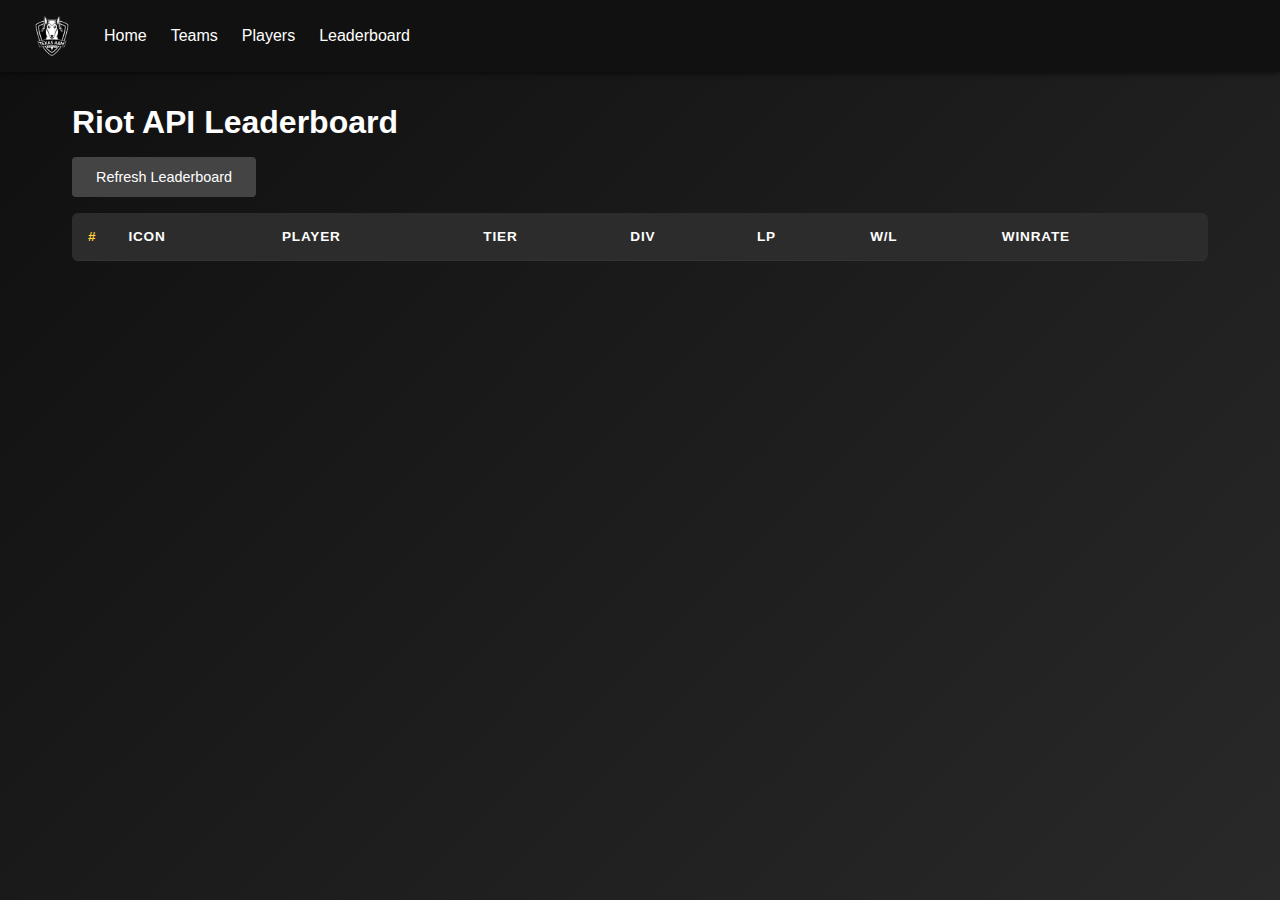
==== webpages/leaderboard.html @ 0d664899 "Initial commit" ====
<!DOCTYPE html>
<html lang="en">
<head>
  <meta charset="UTF-8">
  <title>Leaderboard - eSports</title>
  <style>
    /* Basic reset and styling */
    * {
      margin: 0;
      padding: 0;
      box-sizing: border-box;
      font-family: Arial, sans-serif;
    }
    body {
      background: linear-gradient(135deg, #0f0f0f 0%, #292929 100%);
      color: #fff;
      min-height: 100vh;
    }
    header {
      display: flex;
      align-items: center;
      padding: 1rem 2rem;
      background-color: #111;
      box-shadow: 0 2px 5px rgba(0, 0, 0, 0.5);
    }
    .logo {
      height: 40px;
      margin-right: 2rem;
    }
    nav ul {
      display: flex;
      list-style: none;
    }
    nav ul li {
      margin-right: 1.5rem;
      cursor: pointer;
      transition: color 0.3s ease;
    }
    nav ul li a {
      text-decoration: none;
      color: #fff;
    }
    nav ul li:hover a {
      color: #ccc;
    }
    
    .container {
      max-width: 1200px;
      margin: 2rem auto;
      padding: 0 2rem;
    }
    
    /* Table styling */
    table {
      width: 100%;
      border-collapse: collapse;
      margin-top: 1rem;
      background-color: #1C1C1C;
      border-radius: 6px;
      overflow: hidden; /* if we want to hide corners for the table */
    }
    thead {
      background-color: #2C2C2C;
    }
    th, td {
      padding: 1rem;
      text-align: left;
      border-bottom: 1px solid #333;
    }
    th {
      text-transform: uppercase;
      font-size: 0.85rem;
      letter-spacing: 0.05rem;
    }
    tbody tr:hover {
      background-color: #2E2E2E;
    }
    
    /* Specific column styling */
    /* Rank column */
    .rank {
      width: 40px;      /* Adjust as needed */
      font-weight: bold;
      color: #FFCF40;   /* A gold-like color for the rank number */
      text-align: center;
    }
    
    /* Icon column */
    .icon img {
      border-radius: 50%;
      width: 40px;
      height: 40px;
      object-fit: cover;
    }
    
    /* Player name column */
    .player-name {
      font-weight: bold;
    }
    
    /* Tier & Division columns */
    .tier, .division {
      text-transform: capitalize; /* e.g., "Challenger", "Master" */
    }
    
    /* LP, W/L, Winrate columns */
    .lp {
      color: #FFD700; /* or any color you want for LP */
    }
    .wl {
      color: #bbb;
    }
    .winrate {
      font-weight: bold;
      color: #ADFF2F; /* a greenish color for winrate */
    }

    /* Refresh Button Styling */
    .refresh-btn {
      margin-top: 1rem;
      padding: 0.75rem 1.5rem;
      background-color: #444;
      color: #fff;
      border: none;
      border-radius: 4px;
      cursor: pointer;
      font-size: 0.9rem;
      transition: background-color 0.3s ease;
    }
    .refresh-btn:hover {
      background-color: #666;
    }
  </style>
</head>
<body>
  <header>
    <img src="../images/ame_logo.png" alt="Logo" class="logo">
    <nav>
      <ul>
        <li><a href="home.html">Home</a></li>
        <li><a href="teams.html">Teams</a></li>
        <li><a href="players.html">Players</a></li>
        <li><a href="leaderboard.html">Leaderboard</a></li>
      </ul>
    </nav>
  </header>
  
  <div class="container">
    <h1>Riot API Leaderboard</h1>
    <!-- Manual refresh button -->
    <button class="refresh-btn" onclick="buildLeaderboard(true)">Refresh Leaderboard</button>

    <table id="leaderboard">
      <thead>
        <tr>
          <th class="rank">#</th>
          <th>Icon</th>
          <th>Player</th>
          <th>Tier</th>
          <th>Div</th>
          <th>LP</th>
          <th>W/L</th>
          <th>Winrate</th>
        </tr>
      </thead>
      <tbody>
        <!-- Leaderboard rows will be inserted here -->
      </tbody>
    </table>
  </div>
  
  <script>
    const apiKey = "RGAPI-61e5ca1f-b1b7-4bba-b1bf-95d880f5e106"; // Use your valid API key
    const version = "15.1.1"; // DDragon version for profile icons
    
    // Summoner data caching (optional)
    const cacheKey = "leaderboardCache";
    const cacheDuration = 3 * 60 * 60 * 1000; // 3 hours in milliseconds

    // Function to load summoner data from a text file formatted as "SummonerOne#NA1" per line.
    async function loadSummoners() {
      try {
        const response = await fetch('summoners.txt');
        if (!response.ok) throw new Error('Failed to load summoner data');
        const text = await response.text();
        // Each line represents a summoner in "gameName#tagLine" format.
        const summoners = text.split('\n')
          .map(line => line.trim())
          .filter(line => line.length > 0)
          .map(line => {
            const [gameName, tagLine] = line.split('#');
            return { gameName: gameName.trim(), tagLine: tagLine.trim() };
          });
        return summoners;
      } catch (error) {
        console.error("Error loading summoners:", error);
        return [];
      }
    }

    // Fetch account info using Riot ID (game name and tagline)
    async function getAccountInfo(gameName, tagLine) {
      const encodedGameName = encodeURIComponent(gameName);
      const encodedTagLine = encodeURIComponent(tagLine);
      const accountInfoUrl = `https://americas.api.riotgames.com/riot/account/v1/accounts/by-riot-id/${encodedGameName}/${encodedTagLine}?api_key=${apiKey}`;
      const response = await fetch(accountInfoUrl);
      if (!response.ok) throw new Error("Account info request failed");
      return await response.json();
    }

    // Fetch summoner info using puuid from account info
    async function getSummonerInfo(puuid) {
      const summonerInfoUrl = `https://na1.api.riotgames.com/lol/summoner/v4/summoners/by-puuid/${encodeURIComponent(puuid)}?api_key=${apiKey}`;
      const response = await fetch(summonerInfoUrl);
      if (!response.ok) throw new Error("Summoner info request failed");
      return await response.json();
    }

    // Fetch league info using summoner ID
    async function getLeagueInfo(summonerId) {
      const leagueInfoUrl = `https://na1.api.riotgames.com/lol/league/v4/entries/by-summoner/${encodeURIComponent(summonerId)}?api_key=${apiKey}`;
      const response = await fetch(leagueInfoUrl);
      if (!response.ok) throw new Error("League info request failed");
      return await response.json();
    }

    /**
     * Builds or rebuilds the leaderboard.
     * @param {boolean} forceRefresh - If true, ignore the local cache and fetch fresh data.
     */
    async function buildLeaderboard(forceRefresh = false) {
      const leaderboardBody = document.querySelector('#leaderboard tbody');

      // If not forcing a refresh, check localStorage cache (optional)
      if (!forceRefresh) {
        const cachedData = localStorage.getItem(cacheKey);
        if (cachedData) {
          const cache = JSON.parse(cachedData);
          // If cache is less than 3 hours old, just load from cache
          if (Date.now() - cache.timestamp < cacheDuration) {
            leaderboardBody.innerHTML = cache.html;
            return;
          }
        }
      }

      // Clear any existing rows
      leaderboardBody.innerHTML = "";

      const summoners = await loadSummoners();
      
      // Loop through summoners
      for (let i = 0; i < summoners.length; i++) {
        const summoner = summoners[i];
        try {
          // Get account data
          const accountData = await getAccountInfo(summoner.gameName, summoner.tagLine);
          // Get detailed summoner info using puuid
          const summonerInfo = await getSummonerInfo(accountData.puuid);
          // Get league info using summonerId
          const leagueData = await getLeagueInfo(summonerInfo.id);
          
          // Filter for the Solo/Duo queue entry only
          const soloEntry = leagueData.find(entry => entry.queueType === "RANKED_SOLO_5x5") || null;
          
          // Create a new row
          const tr = document.createElement('tr');

          // 1) Leaderboard Rank (#)
          const rankTd = document.createElement('td');
          rankTd.className = "rank";
          rankTd.textContent = i + 1; // 1-based index
          tr.appendChild(rankTd);

          // 2) Icon
          const iconTd = document.createElement('td');
          iconTd.className = "icon";
          const iconImg = document.createElement('img');
          iconImg.src = `https://ddragon.leagueoflegends.com/cdn/${version}/img/profileicon/${summonerInfo.profileIconId}.png`;
          iconImg.alt = "Player Icon";
          iconTd.appendChild(iconImg);
          tr.appendChild(iconTd);

          // 3) Player Name
          const nameTd = document.createElement('td');
          nameTd.className = "player-name";
          nameTd.textContent = summoner.gameName;
          tr.appendChild(nameTd);

          // 4) Tier
          const tierTd = document.createElement('td');
          tierTd.className = "tier";
          tierTd.textContent = soloEntry ? soloEntry.tier.toLowerCase() : "unranked";
          tr.appendChild(tierTd);

          // 5) Division
          const divTd = document.createElement('td');
          divTd.className = "division";
          divTd.textContent = (soloEntry && soloEntry.rank) ? soloEntry.rank : "-";
          tr.appendChild(divTd);

          // 6) LP
          const lpTd = document.createElement('td');
          lpTd.className = "lp";
          lpTd.textContent = soloEntry ? soloEntry.leaguePoints + " LP" : "0 LP";
          tr.appendChild(lpTd);

          // 7) W/L
          const wlTd = document.createElement('td');
          wlTd.className = "wl";
          if (soloEntry && typeof soloEntry.wins !== 'undefined' && typeof soloEntry.losses !== 'undefined') {
            wlTd.textContent = `${soloEntry.wins}W - ${soloEntry.losses}L`;
          } else {
            wlTd.textContent = "N/A";
          }
          tr.appendChild(wlTd);

          // 8) Winrate
          const wrTd = document.createElement('td');
          wrTd.className = "winrate";
          if (soloEntry && (soloEntry.wins || soloEntry.losses)) {
            const totalGames = soloEntry.wins + soloEntry.losses;
            const winRate = ((soloEntry.wins / totalGames) * 100).toFixed(1);
            wrTd.textContent = `${winRate}%`;
          } else {
            wrTd.textContent = "N/A";
          }
          tr.appendChild(wrTd);

          // Append row to table
          leaderboardBody.appendChild(tr);
        } catch (error) {
          console.error("Error fetching data for summoner:", summoner, error);
        }
      }

      // After building, update the local cache (unless forcing refresh means you *never* want to cache—your call)
      localStorage.setItem(
        cacheKey,
        JSON.stringify({ timestamp: Date.now(), html: leaderboardBody.innerHTML })
      );
    }

    // Initialize the leaderboard on page load
    buildLeaderboard();

    // Handle bfcache (if user navigates away and back)
    window.addEventListener('pageshow', (event) => {
      if (event.persisted) {
        buildLeaderboard();
      }
    });
  </script>
</body>
</html>
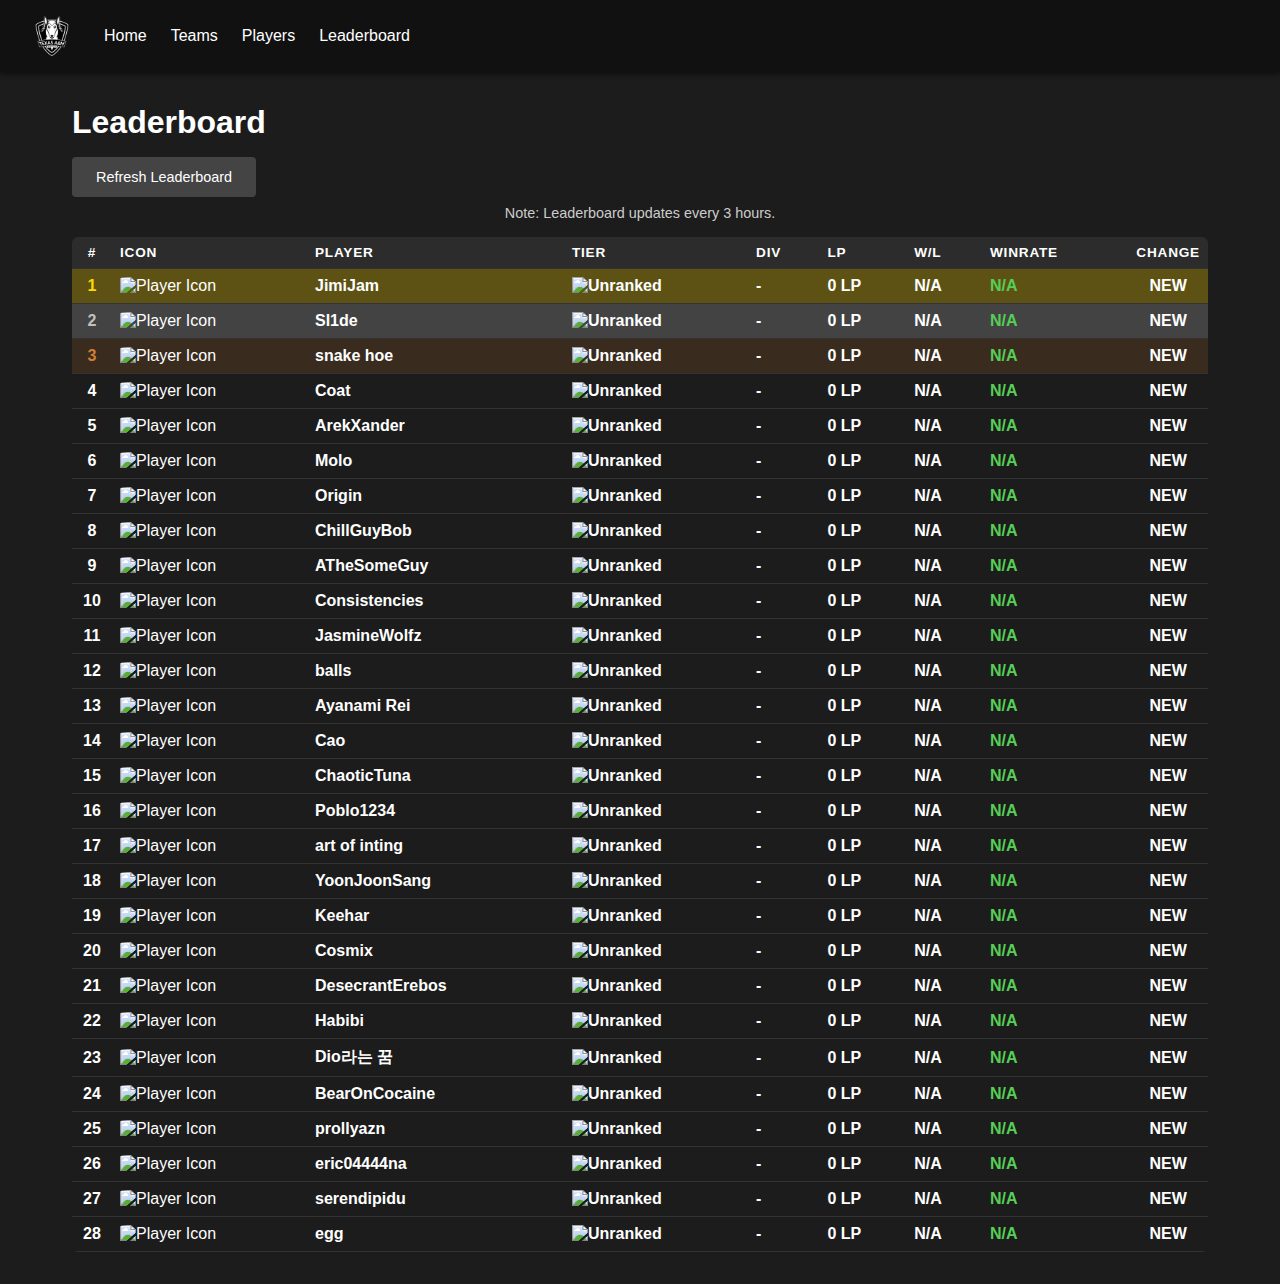
==== commit 1ac78e0b: "basic stuff" ====
--- a/webpages/leaderboard.html
+++ b/webpages/leaderboard.html
@@ -12,7 +12,7 @@
       font-family: Arial, sans-serif;
     }
     body {
-      background: linear-gradient(135deg, #0f0f0f 0%, #292929 100%);
+      background-color: #1c1c1c;
       color: #fff;
       min-height: 100vh;
     }
@@ -48,6 +48,14 @@
       max-width: 1200px;
       margin: 2rem auto;
       padding: 0 2rem;
+    }
+    
+    /* Refresh indicator styling */
+    #refresh-indicator {
+      text-align: center;
+      font-weight: bold;
+      margin-bottom: 1rem;
+      display: none;
     }
     
     /* Table styling */
@@ -57,13 +65,13 @@
       margin-top: 1rem;
       background-color: #1C1C1C;
       border-radius: 6px;
-      overflow: hidden; /* if we want to hide corners for the table */
+      overflow: hidden;
     }
     thead {
       background-color: #2C2C2C;
     }
     th, td {
-      padding: 1rem;
+      padding: 0.5rem;
       text-align: left;
       border-bottom: 1px solid #333;
     }
@@ -76,45 +84,60 @@
       background-color: #2E2E2E;
     }
     
+    /* Special styling for top ranks */
+    .big-box td {
+      font-size: 1rem;
+      background-color: #ffd90049;
+      padding: 0.5rem;
+    }
+    .mid-box td {
+      font-size: 1rem;
+      background-color: #c0c0c03d;
+      padding: 0.5rem;
+    }
+    .small-box td {
+      font-size: 1rem;
+      background-color: #cd80322a;
+      padding: 0.5rem;
+    }
+    
     /* Specific column styling */
-    /* Rank column */
     .rank {
-      width: 40px;      /* Adjust as needed */
-      font-weight: bold;
-      color: #FFCF40;   /* A gold-like color for the rank number */
+      width: 40px;
+      font-weight: bold;
       text-align: center;
     }
-    
-    /* Icon column */
     .icon img {
-      border-radius: 50%;
-      width: 40px;
-      height: 40px;
+      border-radius: 8%;
+      width: 50px;
+      height: 50px;
       object-fit: cover;
     }
-    
-    /* Player name column */
     .player-name {
       font-weight: bold;
     }
-    
-    /* Tier & Division columns */
     .tier, .division {
-      text-transform: capitalize; /* e.g., "Challenger", "Master" */
-    }
-    
-    /* LP, W/L, Winrate columns */
+      font-weight: bold;
+      text-transform: capitalize;
+    }
     .lp {
-      color: #FFD700; /* or any color you want for LP */
+      font-weight: bold;
+      color: #ffffff;
     }
     .wl {
-      color: #bbb;
+      font-weight: bold;
+      color: #ffffff;
     }
     .winrate {
       font-weight: bold;
-      color: #ADFF2F; /* a greenish color for winrate */
-    }
-
+      color: #56ce56;
+    }
+    .change {
+      width: 60px;
+      text-align: center;
+      font-weight: bold;
+    }
+    
     /* Refresh Button Styling */
     .refresh-btn {
       margin-top: 1rem;
@@ -129,6 +152,20 @@
     }
     .refresh-btn:hover {
       background-color: #666;
+    }
+    
+    /* Note under refresh button */
+    .update-note {
+      text-align: center;
+      margin-top: 0.5rem;
+      font-size: 0.9rem;
+      color: #ccc;
+    }
+    
+    /* Row fade-in animation */
+    @keyframes fadeInRow {
+      from { opacity: 0; transform: translateY(20px); }
+      to { opacity: 1; transform: translateY(0); }
     }
   </style>
 </head>
@@ -146,9 +183,14 @@
   </header>
   
   <div class="container">
-    <h1>Riot API Leaderboard</h1>
+    <h1>Leaderboard</h1>
+    
+    <!-- Refresh indicator -->
+    <div id="refresh-indicator">Refreshing leaderboard...</div>
     <!-- Manual refresh button -->
-    <button class="refresh-btn" onclick="buildLeaderboard(true)">Refresh Leaderboard</button>
+    <button class="refresh-btn" onclick="refreshLeaderboard()">Refresh Leaderboard</button>
+    <!-- Update note -->
+    <div class="update-note">Note: Leaderboard updates every 3 hours.</div>
 
     <table id="leaderboard">
       <thead>
@@ -161,6 +203,7 @@
           <th>LP</th>
           <th>W/L</th>
           <th>Winrate</th>
+          <th class="change">Change</th>
         </tr>
       </thead>
       <tbody>
@@ -172,10 +215,30 @@
   <script>
     const apiKey = "RGAPI-61e5ca1f-b1b7-4bba-b1bf-95d880f5e106"; // Use your valid API key
     const version = "15.1.1"; // DDragon version for profile icons
-    
+
     // Summoner data caching (optional)
     const cacheKey = "leaderboardCache";
     const cacheDuration = 3 * 60 * 60 * 1000; // 3 hours in milliseconds
+
+    // Define ranking orders
+    const tierOrder = {
+      challenger: 0,
+      grandmaster: 1,
+      master: 2,
+      diamond: 3,
+      emerald: 4,
+      platinum: 5,
+      gold: 6,
+      silver: 7,
+      unranked: 8
+    };
+    const divisionOrder = {
+      I: 0,
+      II: 1,
+      III: 2,
+      IV: 3,
+      '-': 4
+    };
 
     // Function to load summoner data from a text file formatted as "SummonerOne#NA1" per line.
     async function loadSummoners() {
@@ -198,7 +261,6 @@
       }
     }
 
-    // Fetch account info using Riot ID (game name and tagline)
     async function getAccountInfo(gameName, tagLine) {
       const encodedGameName = encodeURIComponent(gameName);
       const encodedTagLine = encodeURIComponent(tagLine);
@@ -208,7 +270,6 @@
       return await response.json();
     }
 
-    // Fetch summoner info using puuid from account info
     async function getSummonerInfo(puuid) {
       const summonerInfoUrl = `https://na1.api.riotgames.com/lol/summoner/v4/summoners/by-puuid/${encodeURIComponent(puuid)}?api_key=${apiKey}`;
       const response = await fetch(summonerInfoUrl);
@@ -216,7 +277,6 @@
       return await response.json();
     }
 
-    // Fetch league info using summoner ID
     async function getLeagueInfo(summonerId) {
       const leagueInfoUrl = `https://na1.api.riotgames.com/lol/league/v4/entries/by-summoner/${encodeURIComponent(summonerId)}?api_key=${apiKey}`;
       const response = await fetch(leagueInfoUrl);
@@ -225,126 +285,250 @@
     }
 
     /**
-     * Builds or rebuilds the leaderboard.
-     * @param {boolean} forceRefresh - If true, ignore the local cache and fetch fresh data.
+     * Builds or rebuilds the leaderboard by sorting players based on their tier, division, and LP.
+     * A fade-in animation is applied row-by-row.
+     * @param {boolean} forceRefresh - If true, fetch fresh data.
      */
     async function buildLeaderboard(forceRefresh = false) {
       const leaderboardBody = document.querySelector('#leaderboard tbody');
-
-      // If not forcing a refresh, check localStorage cache (optional)
+      const refreshIndicator = document.getElementById("refresh-indicator");
+
+      // Load stored previous rankings from localStorage (if any)
+      let storedRankings = JSON.parse(localStorage.getItem("previousRankings")) || {};
+
+      // If not forcing refresh, try local cache
       if (!forceRefresh) {
         const cachedData = localStorage.getItem(cacheKey);
         if (cachedData) {
           const cache = JSON.parse(cachedData);
-          // If cache is less than 3 hours old, just load from cache
           if (Date.now() - cache.timestamp < cacheDuration) {
             leaderboardBody.innerHTML = cache.html;
+            applyRowFadeIn();
             return;
           }
         }
       }
 
-      // Clear any existing rows
-      leaderboardBody.innerHTML = "";
-
+      // Show the refresh indicator
+      refreshIndicator.style.display = "block";
+
+      const fragment = document.createDocumentFragment();
       const summoners = await loadSummoners();
-      
-      // Loop through summoners
+      const players = [];
+
       for (let i = 0; i < summoners.length; i++) {
         const summoner = summoners[i];
         try {
-          // Get account data
           const accountData = await getAccountInfo(summoner.gameName, summoner.tagLine);
-          // Get detailed summoner info using puuid
           const summonerInfo = await getSummonerInfo(accountData.puuid);
-          // Get league info using summonerId
           const leagueData = await getLeagueInfo(summonerInfo.id);
-          
-          // Filter for the Solo/Duo queue entry only
           const soloEntry = leagueData.find(entry => entry.queueType === "RANKED_SOLO_5x5") || null;
           
-          // Create a new row
-          const tr = document.createElement('tr');
-
-          // 1) Leaderboard Rank (#)
-          const rankTd = document.createElement('td');
-          rankTd.className = "rank";
-          rankTd.textContent = i + 1; // 1-based index
-          tr.appendChild(rankTd);
-
-          // 2) Icon
-          const iconTd = document.createElement('td');
-          iconTd.className = "icon";
-          const iconImg = document.createElement('img');
-          iconImg.src = `https://ddragon.leagueoflegends.com/cdn/${version}/img/profileicon/${summonerInfo.profileIconId}.png`;
-          iconImg.alt = "Player Icon";
-          iconTd.appendChild(iconImg);
-          tr.appendChild(iconTd);
-
-          // 3) Player Name
-          const nameTd = document.createElement('td');
-          nameTd.className = "player-name";
-          nameTd.textContent = summoner.gameName;
-          tr.appendChild(nameTd);
-
-          // 4) Tier
-          const tierTd = document.createElement('td');
-          tierTd.className = "tier";
-          tierTd.textContent = soloEntry ? soloEntry.tier.toLowerCase() : "unranked";
-          tr.appendChild(tierTd);
-
-          // 5) Division
-          const divTd = document.createElement('td');
-          divTd.className = "division";
-          divTd.textContent = (soloEntry && soloEntry.rank) ? soloEntry.rank : "-";
-          tr.appendChild(divTd);
-
-          // 6) LP
-          const lpTd = document.createElement('td');
-          lpTd.className = "lp";
-          lpTd.textContent = soloEntry ? soloEntry.leaguePoints + " LP" : "0 LP";
-          tr.appendChild(lpTd);
-
-          // 7) W/L
-          const wlTd = document.createElement('td');
-          wlTd.className = "wl";
-          if (soloEntry && typeof soloEntry.wins !== 'undefined' && typeof soloEntry.losses !== 'undefined') {
-            wlTd.textContent = `${soloEntry.wins}W - ${soloEntry.losses}L`;
-          } else {
-            wlTd.textContent = "N/A";
+          let tier = "unranked";
+          let division = "-";
+          let lp = 0, wins = 0, losses = 0;
+          if (soloEntry) {
+            tier = soloEntry.tier.toLowerCase();
+            division = soloEntry.rank;
+            lp = soloEntry.leaguePoints;
+            wins = soloEntry.wins;
+            losses = soloEntry.losses;
           }
-          tr.appendChild(wlTd);
-
-          // 8) Winrate
-          const wrTd = document.createElement('td');
-          wrTd.className = "winrate";
-          if (soloEntry && (soloEntry.wins || soloEntry.losses)) {
-            const totalGames = soloEntry.wins + soloEntry.losses;
-            const winRate = ((soloEntry.wins / totalGames) * 100).toFixed(1);
-            wrTd.textContent = `${winRate}%`;
-          } else {
-            wrTd.textContent = "N/A";
-          }
-          tr.appendChild(wrTd);
-
-          // Append row to table
-          leaderboardBody.appendChild(tr);
+          
+          const tierValue = tierOrder[tier] !== undefined ? tierOrder[tier] : tierOrder["unranked"];
+          const divValue = divisionOrder[division] !== undefined ? divisionOrder[division] : divisionOrder["-"];
+          
+          players.push({
+            summonerName: summoner.gameName,
+            iconId: summonerInfo.profileIconId,
+            tier: tier,
+            division: division,
+            lp: lp,
+            wins: wins,
+            losses: losses,
+            tierValue: tierValue,
+            divValue: divValue
+          });
         } catch (error) {
           console.error("Error fetching data for summoner:", summoner, error);
-        }
-      }
-
-      // After building, update the local cache (unless forcing refresh means you *never* want to cache—your call)
+          players.push({
+            summonerName: summoner.gameName,
+            iconId: 0,
+            tier: "unranked",
+            division: "-",
+            lp: 0,
+            wins: 0,
+            losses: 0,
+            tierValue: tierOrder["unranked"],
+            divValue: divisionOrder["-"]
+          });
+        }
+      }
+
+      // Sort players: by tier, then division, then LP (descending)
+      players.sort((a, b) => {
+        if (a.tierValue !== b.tierValue) return a.tierValue - b.tierValue;
+        if (a.divValue !== b.divValue) return a.divValue - b.divValue;
+        return b.lp - a.lp;
+      });
+
+      // Build new table rows with fade-in animation
+      for (let i = 0; i < players.length; i++) {
+        const player = players[i];
+        const tr = document.createElement('tr');
+        // Apply fade-in animation to each row with delay based on index
+        tr.style.animation = `fadeInRow 0.5s ease forwards`;
+        tr.style.animationDelay = (i * 0.1) + "s";
+
+        // Special styling for top ranks
+        if (i === 0) {
+          tr.classList.add('big-box');
+        } else if (i === 1) {
+          tr.classList.add('mid-box');
+        } else if (i === 2) {
+          tr.classList.add('small-box');
+        }
+
+        // Rank column
+        const rankTd = document.createElement('td');
+        rankTd.className = "rank";
+        rankTd.textContent = i + 1;
+        if (i === 0) {
+          rankTd.style.color = "#FFD700";
+        } else if (i === 1) {
+          rankTd.style.color = "#C0C0C0";
+        } else if (i === 2) {
+          rankTd.style.color = "#CD7F32";
+        } else {
+          rankTd.style.color = "#FFFFFF";
+        }
+        tr.appendChild(rankTd);
+
+        // Icon column
+        const iconTd = document.createElement('td');
+        iconTd.className = "icon";
+        const iconImg = document.createElement('img');
+        iconImg.src = `https://ddragon.leagueoflegends.com/cdn/${version}/img/profileicon/${player.iconId}.png`;
+        iconImg.alt = "Player Icon";
+        iconTd.appendChild(iconImg);
+        tr.appendChild(iconTd);
+
+        // Player name column
+        const nameTd = document.createElement('td');
+        nameTd.className = "player-name";
+        nameTd.textContent = player.summonerName;
+        tr.appendChild(nameTd);
+
+        // Tier (as image)
+        const tierTd = document.createElement('td');
+        tierTd.className = "tier";
+        const tierImg = document.createElement('img');
+        tierImg.src = '../images/' + player.tier.toUpperCase() + '_SMALL.jpg';
+        tierImg.alt = player.tier;
+        tierImg.style.height = "30px";
+        tierTd.appendChild(tierImg);
+        tr.appendChild(tierTd);
+
+        // Division column
+        const divTd = document.createElement('td');
+        divTd.className = "division";
+        divTd.textContent = player.division;
+        tr.appendChild(divTd);
+
+        // LP column
+        const lpTd = document.createElement('td');
+        lpTd.className = "lp";
+        lpTd.textContent = player.lp + " LP";
+        tr.appendChild(lpTd);
+
+        // W/L column
+        const wlTd = document.createElement('td');
+        wlTd.className = "wl";
+        if (typeof player.wins !== 'undefined' && typeof player.losses !== 'undefined' && (player.wins || player.losses)) {
+          wlTd.textContent = `${player.wins}W - ${player.losses}L`;
+        } else {
+          wlTd.textContent = "N/A";
+        }
+        tr.appendChild(wlTd);
+
+        // Winrate column
+        const winrateTd = document.createElement('td');
+        winrateTd.className = "winrate";
+        if ((player.wins || player.losses) && (player.wins + player.losses > 0)) {
+          const totalGames = player.wins + player.losses;
+          const winRate = ((player.wins / totalGames) * 100).toFixed(1);
+          winrateTd.textContent = `${winRate}%`;
+        } else {
+          winrateTd.textContent = "N/A";
+        }
+        tr.appendChild(winrateTd);
+
+        // Rank change column
+        const changeTd = document.createElement('td');
+        changeTd.className = "change";
+        const newRank = i + 1;
+        const oldRank = storedRankings[player.summonerName];
+        if (oldRank !== undefined) {
+          const diff = oldRank - newRank;
+          if (diff > 0) {
+            changeTd.innerHTML = '<span style="color: #66e366;">▲' + diff + '</span>';
+          } else if (diff < 0) {
+            changeTd.innerHTML = '<span style="color: #ff0000;">▼' + Math.abs(diff) + '</span>';
+          } else {
+            changeTd.textContent = "-";
+          }
+        } else {
+          changeTd.textContent = "NEW";
+        }
+        tr.appendChild(changeTd);
+
+        fragment.appendChild(tr);
+      }
+
+      leaderboardBody.innerHTML = "";
+      leaderboardBody.appendChild(fragment);
+
+      // Update stored previous rankings with new rankings for next refresh
+      let newRankings = {};
+      for (let i = 0; i < players.length; i++) {
+        newRankings[players[i].summonerName] = i + 1;
+      }
+      localStorage.setItem("previousRankings", JSON.stringify(newRankings));
+
+      // Hide the refresh indicator
+      refreshIndicator.style.display = "none";
+
+      // Cache the current leaderboard HTML
       localStorage.setItem(
         cacheKey,
         JSON.stringify({ timestamp: Date.now(), html: leaderboardBody.innerHTML })
       );
     }
 
-    // Initialize the leaderboard on page load
+    // Helper function to apply fade-in animation to rows (if using cached HTML)
+    function applyRowFadeIn() {
+      const rows = document.querySelectorAll('#leaderboard tbody tr');
+      rows.forEach((row, index) => {
+        row.style.animation = `fadeInRow 0.5s ease forwards`;
+        row.style.animationDelay = (index * 0.1) + "s";
+      });
+    }
+
+    // Function to handle manual refresh with password
+    function refreshLeaderboard() {
+      const password = prompt("Enter password to refresh leaderboard:");
+      const correctPassword = "It12012002"; // Change as needed
+      if (password !== correctPassword) {
+        alert("Incorrect password. Leaderboard not refreshed.");
+        return;
+      }
+      buildLeaderboard(true);
+    }
+
+    // Initialize leaderboard on page load
     buildLeaderboard();
 
-    // Handle bfcache (if user navigates away and back)
+    // Handle back/forward cache
     window.addEventListener('pageshow', (event) => {
       if (event.persisted) {
         buildLeaderboard();
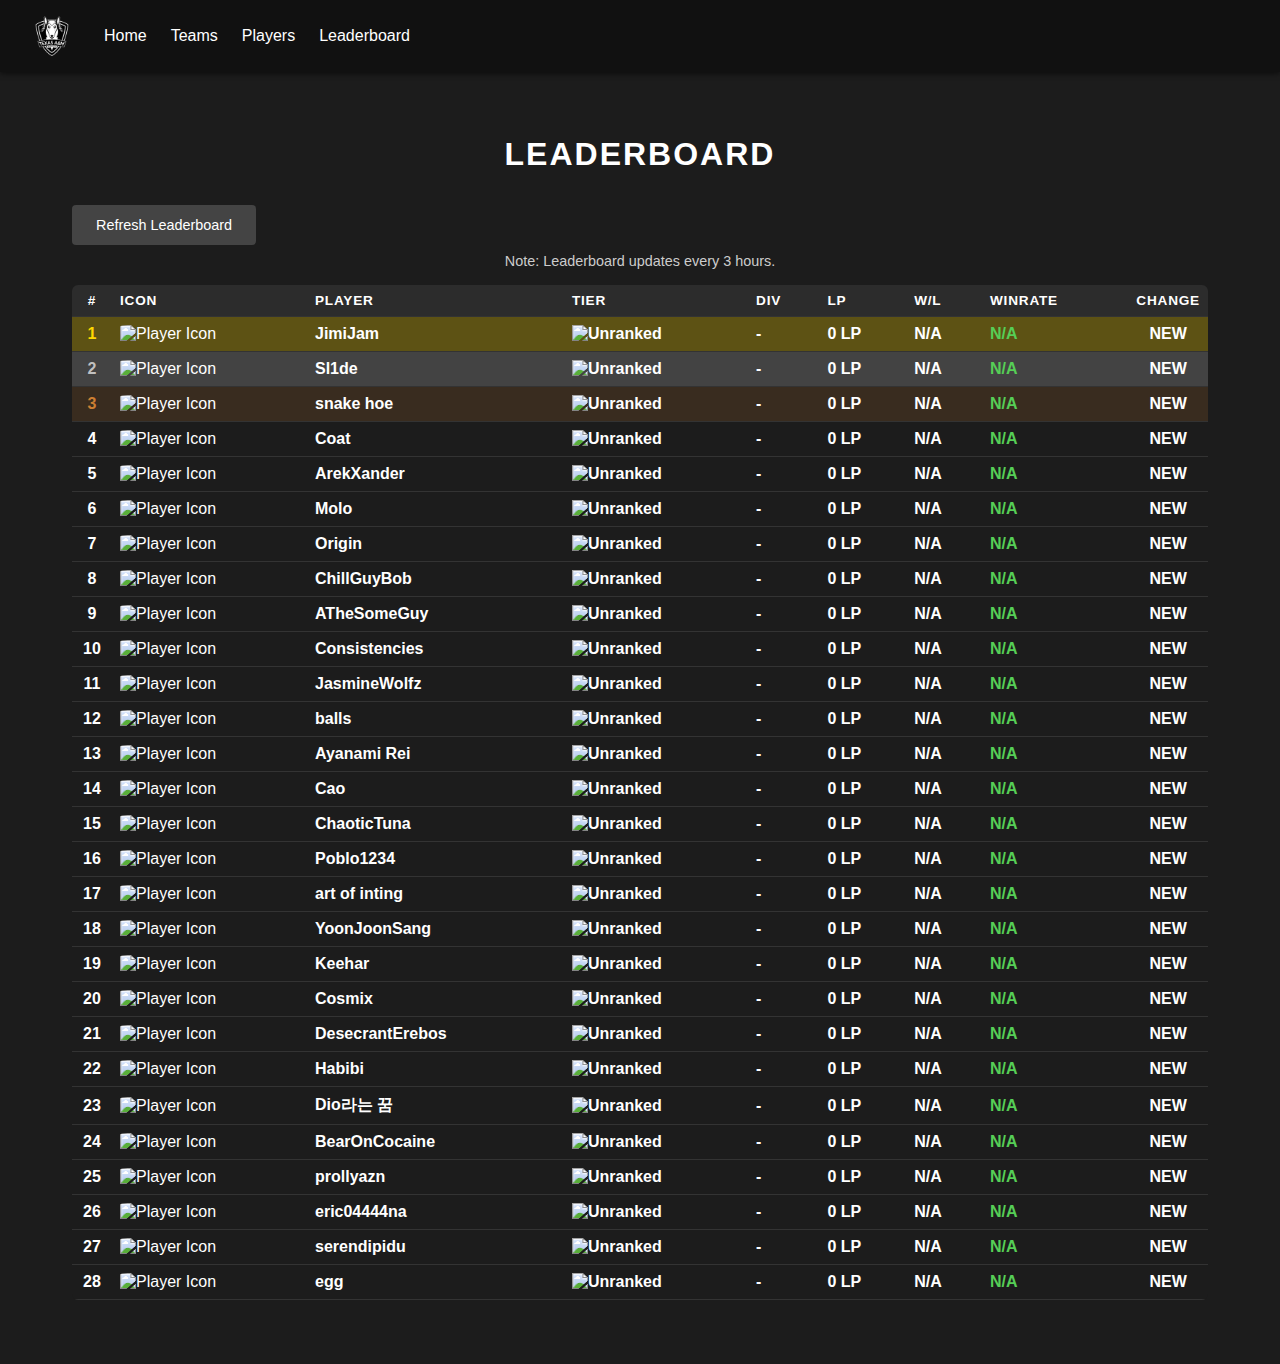
==== commit 609c58e8: "a lot" ====
--- a/webpages/leaderboard.html
+++ b/webpages/leaderboard.html
@@ -9,7 +9,7 @@
       margin: 0;
       padding: 0;
       box-sizing: border-box;
-      font-family: Arial, sans-serif;
+      font-family: Calibri, sans-serif;
     }
     body {
       background-color: #1c1c1c;
@@ -23,6 +23,16 @@
       background-color: #111;
       box-shadow: 0 2px 5px rgba(0, 0, 0, 0.5);
     }
+
+    h1 {
+      margin: 2rem 0 1rem;
+      font-size: 2rem;
+      text-transform: uppercase;
+      letter-spacing: 2px;
+      text-align: center;
+    }
+
+
     .logo {
       height: 40px;
       margin-right: 2rem;
@@ -46,7 +56,7 @@
     
     .container {
       max-width: 1200px;
-      margin: 2rem auto;
+      margin: 4rem auto;
       padding: 0 2rem;
     }
     
@@ -70,7 +80,8 @@
     thead {
       background-color: #2C2C2C;
     }
-    th, td {
+    th,
+    td {
       padding: 0.5rem;
       text-align: left;
       border-bottom: 1px solid #333;
@@ -116,7 +127,8 @@
     .player-name {
       font-weight: bold;
     }
-    .tier, .division {
+    .tier,
+    .division {
       font-weight: bold;
       text-transform: capitalize;
     }
@@ -164,8 +176,14 @@
     
     /* Row fade-in animation */
     @keyframes fadeInRow {
-      from { opacity: 0; transform: translateY(20px); }
-      to { opacity: 1; transform: translateY(0); }
+      from {
+        opacity: 0;
+        transform: translateY(20px);
+      }
+      to {
+        opacity: 1;
+        transform: translateY(0);
+      }
     }
   </style>
 </head>
@@ -187,8 +205,10 @@
     
     <!-- Refresh indicator -->
     <div id="refresh-indicator">Refreshing leaderboard...</div>
+    
     <!-- Manual refresh button -->
     <button class="refresh-btn" onclick="refreshLeaderboard()">Refresh Leaderboard</button>
+    
     <!-- Update note -->
     <div class="update-note">Note: Leaderboard updates every 3 hours.</div>
 
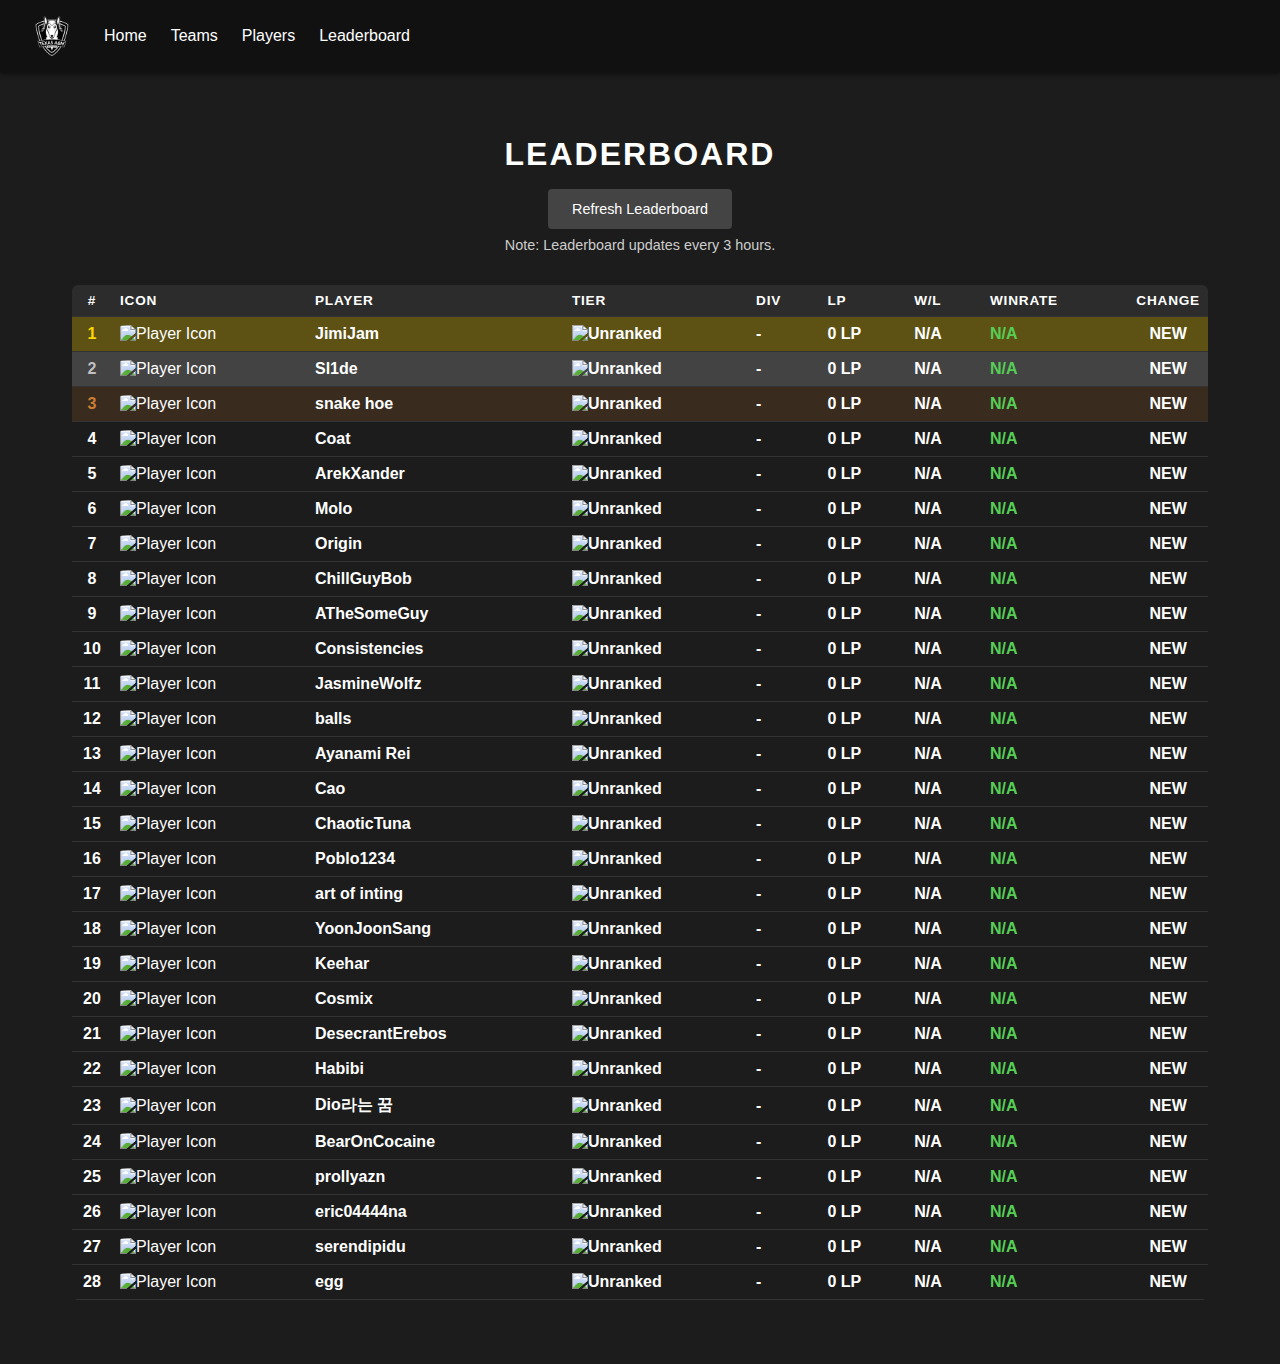
==== commit 0d0fe542: "Update leaderboard.html" ====
--- a/webpages/leaderboard.html
+++ b/webpages/leaderboard.html
@@ -23,6 +23,26 @@
       background-color: #111;
       box-shadow: 0 2px 5px rgba(0, 0, 0, 0.5);
     }
+    .logo {
+      height: 40px;
+      margin-right: 2rem;
+    }
+    nav ul {
+      display: flex;
+      list-style: none;
+    }
+    nav ul li {
+      margin-right: 1.5rem;
+      cursor: pointer;
+      transition: color 0.3s ease;
+    }
+    nav ul li a {
+      text-decoration: none;
+      color: #fff;
+    }
+    nav ul li:hover a {
+      color: #ccc;
+    }
 
     h1 {
       margin: 2rem 0 1rem;
@@ -32,124 +52,34 @@
       text-align: center;
     }
 
-
-    .logo {
-      height: 40px;
-      margin-right: 2rem;
-    }
-    nav ul {
-      display: flex;
-      list-style: none;
-    }
-    nav ul li {
-      margin-right: 1.5rem;
-      cursor: pointer;
-      transition: color 0.3s ease;
-    }
-    nav ul li a {
-      text-decoration: none;
-      color: #fff;
-    }
-    nav ul li:hover a {
-      color: #ccc;
-    }
-    
     .container {
       max-width: 1200px;
       margin: 4rem auto;
       padding: 0 2rem;
     }
-    
-    /* Refresh indicator styling */
-    #refresh-indicator {
+
+    /* Progress bar container */
+    #progress-container {
+      width: 50%;
+      margin: 1rem auto;
+      background-color: #333;
+      border-radius: 4px;
+      overflow: hidden;
+      display: none; /* hidden by default */
+    }
+    #progress-bar {
+      height: 12px;
+      width: 0;
+      background-color: #56ce56;
+      transition: width 0.2s ease;
+    }
+    #progress-text {
       text-align: center;
-      font-weight: bold;
-      margin-bottom: 1rem;
-      display: none;
-    }
-    
-    /* Table styling */
-    table {
-      width: 100%;
-      border-collapse: collapse;
-      margin-top: 1rem;
-      background-color: #1C1C1C;
-      border-radius: 6px;
-      overflow: hidden;
-    }
-    thead {
-      background-color: #2C2C2C;
-    }
-    th,
-    td {
-      padding: 0.5rem;
-      text-align: left;
-      border-bottom: 1px solid #333;
-    }
-    th {
-      text-transform: uppercase;
-      font-size: 0.85rem;
-      letter-spacing: 0.05rem;
-    }
-    tbody tr:hover {
-      background-color: #2E2E2E;
-    }
-    
-    /* Special styling for top ranks */
-    .big-box td {
-      font-size: 1rem;
-      background-color: #ffd90049;
-      padding: 0.5rem;
-    }
-    .mid-box td {
-      font-size: 1rem;
-      background-color: #c0c0c03d;
-      padding: 0.5rem;
-    }
-    .small-box td {
-      font-size: 1rem;
-      background-color: #cd80322a;
-      padding: 0.5rem;
-    }
-    
-    /* Specific column styling */
-    .rank {
-      width: 40px;
-      font-weight: bold;
-      text-align: center;
-    }
-    .icon img {
-      border-radius: 8%;
-      width: 50px;
-      height: 50px;
-      object-fit: cover;
-    }
-    .player-name {
-      font-weight: bold;
-    }
-    .tier,
-    .division {
-      font-weight: bold;
-      text-transform: capitalize;
-    }
-    .lp {
-      font-weight: bold;
-      color: #ffffff;
-    }
-    .wl {
-      font-weight: bold;
-      color: #ffffff;
-    }
-    .winrate {
-      font-weight: bold;
-      color: #56ce56;
-    }
-    .change {
-      width: 60px;
-      text-align: center;
-      font-weight: bold;
-    }
-    
+      margin-top: 0.5rem;
+      font-size: 0.95rem;
+      display: none; /* hidden by default */
+    }
+
     /* Refresh Button Styling */
     .refresh-btn {
       margin-top: 1rem;
@@ -161,19 +91,103 @@
       cursor: pointer;
       font-size: 0.9rem;
       transition: background-color 0.3s ease;
+      display: block;
+      margin-left: auto;
+      margin-right: auto;
     }
     .refresh-btn:hover {
       background-color: #666;
     }
-    
-    /* Note under refresh button */
     .update-note {
       text-align: center;
       margin-top: 0.5rem;
       font-size: 0.9rem;
       color: #ccc;
     }
-    
+
+    /* Table styling */
+    table {
+      width: 100%;
+      border-collapse: collapse;
+      margin-top: 2rem;
+      background-color: #1C1C1C;
+      border-radius: 6px;
+      overflow: hidden;
+      display: none; /* hidden by default; shown after data is loaded */
+    }
+    thead {
+      background-color: #2C2C2C;
+    }
+    th,
+    td {
+      padding: 0.5rem;
+      text-align: left;
+      border-bottom: 1px solid #333;
+    }
+    th {
+      text-transform: uppercase;
+      font-size: 0.85rem;
+      letter-spacing: 0.05rem;
+    }
+    tbody tr:hover {
+      background-color: #2E2E2E;
+    }
+
+    /* Special styling for top ranks */
+    .big-box td {
+      font-size: 1rem;
+      background-color: #ffd90049;
+      padding: 0.5rem;
+    }
+    .mid-box td {
+      font-size: 1rem;
+      background-color: #c0c0c03d;
+      padding: 0.5rem;
+    }
+    .small-box td {
+      font-size: 1rem;
+      background-color: #cd80322a;
+      padding: 0.5rem;
+    }
+
+    /* Specific column styling */
+    .rank {
+      width: 40px;
+      font-weight: bold;
+      text-align: center;
+    }
+    .icon img {
+      border-radius: 8%;
+      width: 50px;
+      height: 50px;
+      object-fit: cover;
+    }
+    .player-name {
+      font-weight: bold;
+    }
+    .tier,
+    .division {
+      font-weight: bold;
+      text-transform: capitalize;
+    }
+    .lp {
+      font-weight: bold;
+      color: #ffffff;
+    }
+    .wl {
+      font-weight: bold;
+      color: #ffffff;
+    }
+    .winrate {
+      font-weight: bold;
+      color: #56ce56;
+    }
+    .change {
+      width: 60px;
+      text-align: center;
+      font-weight: bold;
+    }
+
     /* Row fade-in animation */
     @keyframes fadeInRow {
       from {
@@ -199,17 +213,18 @@
       </ul>
     </nav>
   </header>
-  
+
   <div class="container">
     <h1>Leaderboard</h1>
-    
-    <!-- Refresh indicator -->
-    <div id="refresh-indicator">Refreshing leaderboard...</div>
-    
-    <!-- Manual refresh button -->
+
+    <!-- Progress bar + text for refreshing -->
+    <div id="progress-container">
+      <div id="progress-bar"></div>
+    </div>
+    <div id="progress-text"></div>
+
+    <!-- Manual refresh button (with 5-min cooldown, no password) -->
     <button class="refresh-btn" onclick="refreshLeaderboard()">Refresh Leaderboard</button>
-    
-    <!-- Update note -->
     <div class="update-note">Note: Leaderboard updates every 3 hours.</div>
 
     <table id="leaderboard">
@@ -231,7 +246,7 @@
       </tbody>
     </table>
   </div>
-  
+
   <script>
     const apiKey = "RGAPI-61e5ca1f-b1b7-4bba-b1bf-95d880f5e106"; // Use your valid API key
     const version = "15.1.1"; // DDragon version for profile icons
@@ -239,6 +254,10 @@
     // Summoner data caching (optional)
     const cacheKey = "leaderboardCache";
     const cacheDuration = 3 * 60 * 60 * 1000; // 3 hours in milliseconds
+
+    // 5-minute cooldown for manual refresh
+    // (Currently set to 0 for quick testing; set back to 5 as desired)
+    const REFRESH_COOLDOWN_MS = 3 * 60 * 1000;
 
     // Define ranking orders
     const tierOrder = {
@@ -260,14 +279,14 @@
       '-': 4
     };
 
-    // Function to load summoner data from a text file formatted as "SummonerOne#NA1" per line.
     async function loadSummoners() {
       try {
         const response = await fetch('summoners.txt');
         if (!response.ok) throw new Error('Failed to load summoner data');
         const text = await response.text();
-        // Each line represents a summoner in "gameName#tagLine" format.
-        const summoners = text.split('\n')
+        // Each line in summoners.txt should be "GameName#TagLine"
+        const summoners = text
+          .split('\n')
           .map(line => line.trim())
           .filter(line => line.length > 0)
           .map(line => {
@@ -305,45 +324,61 @@
     }
 
     /**
-     * Builds or rebuilds the leaderboard by sorting players based on their tier, division, and LP.
-     * A fade-in animation is applied row-by-row.
+     * Build or rebuild the leaderboard. 
+     * Shows only the progress bar (no loading image).
      * @param {boolean} forceRefresh - If true, fetch fresh data.
      */
     async function buildLeaderboard(forceRefresh = false) {
-      const leaderboardBody = document.querySelector('#leaderboard tbody');
-      const refreshIndicator = document.getElementById("refresh-indicator");
-
-      // Load stored previous rankings from localStorage (if any)
+      const progressContainer = document.getElementById('progress-container');
+      const progressBar = document.getElementById('progress-bar');
+      const progressText = document.getElementById('progress-text');
+      const leaderboardTable = document.getElementById('leaderboard');
+      const leaderboardBody = leaderboardTable.querySelector('tbody');
+
+      // Hide table initially
+      leaderboardTable.style.display = 'none';
+
+      // Try local cache if not forcing a refresh
       let storedRankings = JSON.parse(localStorage.getItem("previousRankings")) || {};
-
-      // If not forcing refresh, try local cache
       if (!forceRefresh) {
         const cachedData = localStorage.getItem(cacheKey);
         if (cachedData) {
           const cache = JSON.parse(cachedData);
           if (Date.now() - cache.timestamp < cacheDuration) {
             leaderboardBody.innerHTML = cache.html;
-            applyRowFadeIn();
+            if (leaderboardBody.children.length > 0) {
+              leaderboardTable.style.display = 'table';
+              applyRowFadeIn();
+            }
             return;
           }
         }
       }
 
-      // Show the refresh indicator
-      refreshIndicator.style.display = "block";
-
-      const fragment = document.createDocumentFragment();
       const summoners = await loadSummoners();
+      if (summoners.length === 0) {
+        console.warn("No summoners found in summoners.txt.");
+        // You can display a message here if you'd like (like "No summoners found.")
+        return;
+      }
+
+      // Show the progress bar
+      progressContainer.style.display = 'block';
+      progressText.style.display = 'block';
+      progressBar.style.width = '0';
+      progressText.textContent = 'Fetching data... 0%';
+
+      const totalSummoners = summoners.length;
       const players = [];
 
-      for (let i = 0; i < summoners.length; i++) {
+      for (let i = 0; i < totalSummoners; i++) {
         const summoner = summoners[i];
         try {
           const accountData = await getAccountInfo(summoner.gameName, summoner.tagLine);
           const summonerInfo = await getSummonerInfo(accountData.puuid);
           const leagueData = await getLeagueInfo(summonerInfo.id);
           const soloEntry = leagueData.find(entry => entry.queueType === "RANKED_SOLO_5x5") || null;
-          
+
           let tier = "unranked";
           let division = "-";
           let lp = 0, wins = 0, losses = 0;
@@ -354,10 +389,10 @@
             wins = soloEntry.wins;
             losses = soloEntry.losses;
           }
-          
+
           const tierValue = tierOrder[tier] !== undefined ? tierOrder[tier] : tierOrder["unranked"];
           const divValue = divisionOrder[division] !== undefined ? divisionOrder[division] : divisionOrder["-"];
-          
+
           players.push({
             summonerName: summoner.gameName,
             iconId: summonerInfo.profileIconId,
@@ -371,6 +406,7 @@
           });
         } catch (error) {
           console.error("Error fetching data for summoner:", summoner, error);
+          // Fallback to unranked if errors
           players.push({
             summonerName: summoner.gameName,
             iconId: 0,
@@ -383,20 +419,25 @@
             divValue: divisionOrder["-"]
           });
         }
-      }
-
-      // Sort players: by tier, then division, then LP (descending)
+
+        // Update the progress bar
+        const progressPercent = Math.round(((i + 1) / totalSummoners) * 100);
+        progressBar.style.width = `${progressPercent}%`;
+        progressText.textContent = `Fetching data... ${progressPercent}%`;
+      }
+
+      // Sort players: by tier, then division, then LP descending
       players.sort((a, b) => {
         if (a.tierValue !== b.tierValue) return a.tierValue - b.tierValue;
         if (a.divValue !== b.divValue) return a.divValue - b.divValue;
         return b.lp - a.lp;
       });
 
-      // Build new table rows with fade-in animation
+      // Build rows
+      const fragment = document.createDocumentFragment();
       for (let i = 0; i < players.length; i++) {
         const player = players[i];
         const tr = document.createElement('tr');
-        // Apply fade-in animation to each row with delay based on index
         tr.style.animation = `fadeInRow 0.5s ease forwards`;
         tr.style.animationDelay = (i * 0.1) + "s";
 
@@ -409,22 +450,17 @@
           tr.classList.add('small-box');
         }
 
-        // Rank column
+        // Rank
         const rankTd = document.createElement('td');
         rankTd.className = "rank";
         rankTd.textContent = i + 1;
-        if (i === 0) {
-          rankTd.style.color = "#FFD700";
-        } else if (i === 1) {
-          rankTd.style.color = "#C0C0C0";
-        } else if (i === 2) {
-          rankTd.style.color = "#CD7F32";
-        } else {
-          rankTd.style.color = "#FFFFFF";
-        }
+        if (i === 0) rankTd.style.color = "#FFD700";
+        else if (i === 1) rankTd.style.color = "#C0C0C0";
+        else if (i === 2) rankTd.style.color = "#CD7F32";
+        else rankTd.style.color = "#FFFFFF";
         tr.appendChild(rankTd);
 
-        // Icon column
+        // Icon
         const iconTd = document.createElement('td');
         iconTd.className = "icon";
         const iconImg = document.createElement('img');
@@ -433,13 +469,13 @@
         iconTd.appendChild(iconImg);
         tr.appendChild(iconTd);
 
-        // Player name column
+        // Player name
         const nameTd = document.createElement('td');
         nameTd.className = "player-name";
         nameTd.textContent = player.summonerName;
         tr.appendChild(nameTd);
 
-        // Tier (as image)
+        // Tier image
         const tierTd = document.createElement('td');
         tierTd.className = "tier";
         const tierImg = document.createElement('img');
@@ -449,32 +485,32 @@
         tierTd.appendChild(tierImg);
         tr.appendChild(tierTd);
 
-        // Division column
+        // Division
         const divTd = document.createElement('td');
         divTd.className = "division";
         divTd.textContent = player.division;
         tr.appendChild(divTd);
 
-        // LP column
+        // LP
         const lpTd = document.createElement('td');
         lpTd.className = "lp";
         lpTd.textContent = player.lp + " LP";
         tr.appendChild(lpTd);
 
-        // W/L column
+        // W/L
         const wlTd = document.createElement('td');
         wlTd.className = "wl";
-        if (typeof player.wins !== 'undefined' && typeof player.losses !== 'undefined' && (player.wins || player.losses)) {
+        if (player.wins + player.losses > 0) {
           wlTd.textContent = `${player.wins}W - ${player.losses}L`;
         } else {
           wlTd.textContent = "N/A";
         }
         tr.appendChild(wlTd);
 
-        // Winrate column
+        // Winrate
         const winrateTd = document.createElement('td');
         winrateTd.className = "winrate";
-        if ((player.wins || player.losses) && (player.wins + player.losses > 0)) {
+        if (player.wins + player.losses > 0) {
           const totalGames = player.wins + player.losses;
           const winRate = ((player.wins / totalGames) * 100).toFixed(1);
           winrateTd.textContent = `${winRate}%`;
@@ -483,7 +519,7 @@
         }
         tr.appendChild(winrateTd);
 
-        // Rank change column
+        // Rank change
         const changeTd = document.createElement('td');
         changeTd.className = "change";
         const newRank = i + 1;
@@ -491,9 +527,9 @@
         if (oldRank !== undefined) {
           const diff = oldRank - newRank;
           if (diff > 0) {
-            changeTd.innerHTML = '<span style="color: #66e366;">▲' + diff + '</span>';
+            changeTd.innerHTML = `<span style="color: #66e366;">▲${diff}</span>`;
           } else if (diff < 0) {
-            changeTd.innerHTML = '<span style="color: #ff0000;">▼' + Math.abs(diff) + '</span>';
+            changeTd.innerHTML = `<span style="color: #ff0000;">▼${Math.abs(diff)}</span>`;
           } else {
             changeTd.textContent = "-";
           }
@@ -505,27 +541,34 @@
         fragment.appendChild(tr);
       }
 
+      // Insert rows
       leaderboardBody.innerHTML = "";
       leaderboardBody.appendChild(fragment);
 
-      // Update stored previous rankings with new rankings for next refresh
+      // Update stored ranks
       let newRankings = {};
       for (let i = 0; i < players.length; i++) {
         newRankings[players[i].summonerName] = i + 1;
       }
       localStorage.setItem("previousRankings", JSON.stringify(newRankings));
 
-      // Hide the refresh indicator
-      refreshIndicator.style.display = "none";
-
-      // Cache the current leaderboard HTML
+      // Cache the table
       localStorage.setItem(
         cacheKey,
         JSON.stringify({ timestamp: Date.now(), html: leaderboardBody.innerHTML })
       );
-    }
-
-    // Helper function to apply fade-in animation to rows (if using cached HTML)
+
+      // Reveal the table if we have data
+      if (players.length > 0) {
+        leaderboardTable.style.display = 'table';
+      }
+
+      // Hide progress
+      progressContainer.style.display = 'none';
+      progressText.style.display = 'none';
+    }
+
+    // Fade-in for rows if using cached data
     function applyRowFadeIn() {
       const rows = document.querySelectorAll('#leaderboard tbody tr');
       rows.forEach((row, index) => {
@@ -534,21 +577,25 @@
       });
     }
 
-    // Function to handle manual refresh with password
+    // Manual refresh with cooldown
     function refreshLeaderboard() {
-      const password = prompt("Enter password to refresh leaderboard:");
-      const correctPassword = "It12012002"; // Change as needed
-      if (password !== correctPassword) {
-        alert("Incorrect password. Leaderboard not refreshed.");
+      const lastRefresh = parseInt(localStorage.getItem("lastManualRefreshTime") || "0", 10);
+      const now = Date.now();
+      if (now - lastRefresh < REFRESH_COOLDOWN_MS) {
+        const timeLeft = REFRESH_COOLDOWN_MS - (now - lastRefresh);
+        const minutesLeft = Math.floor(timeLeft / 60000);
+        const secondsLeft = Math.floor((timeLeft % 60000) / 1000);
+        alert(`Please wait ${minutesLeft}m ${secondsLeft}s before refreshing again.`);
         return;
       }
+      localStorage.setItem("lastManualRefreshTime", now.toString());
       buildLeaderboard(true);
     }
 
-    // Initialize leaderboard on page load
+    // Initialize on page load
     buildLeaderboard();
 
-    // Handle back/forward cache
+    // Rebuild if coming from back/forward cache
     window.addEventListener('pageshow', (event) => {
       if (event.persisted) {
         buildLeaderboard();
